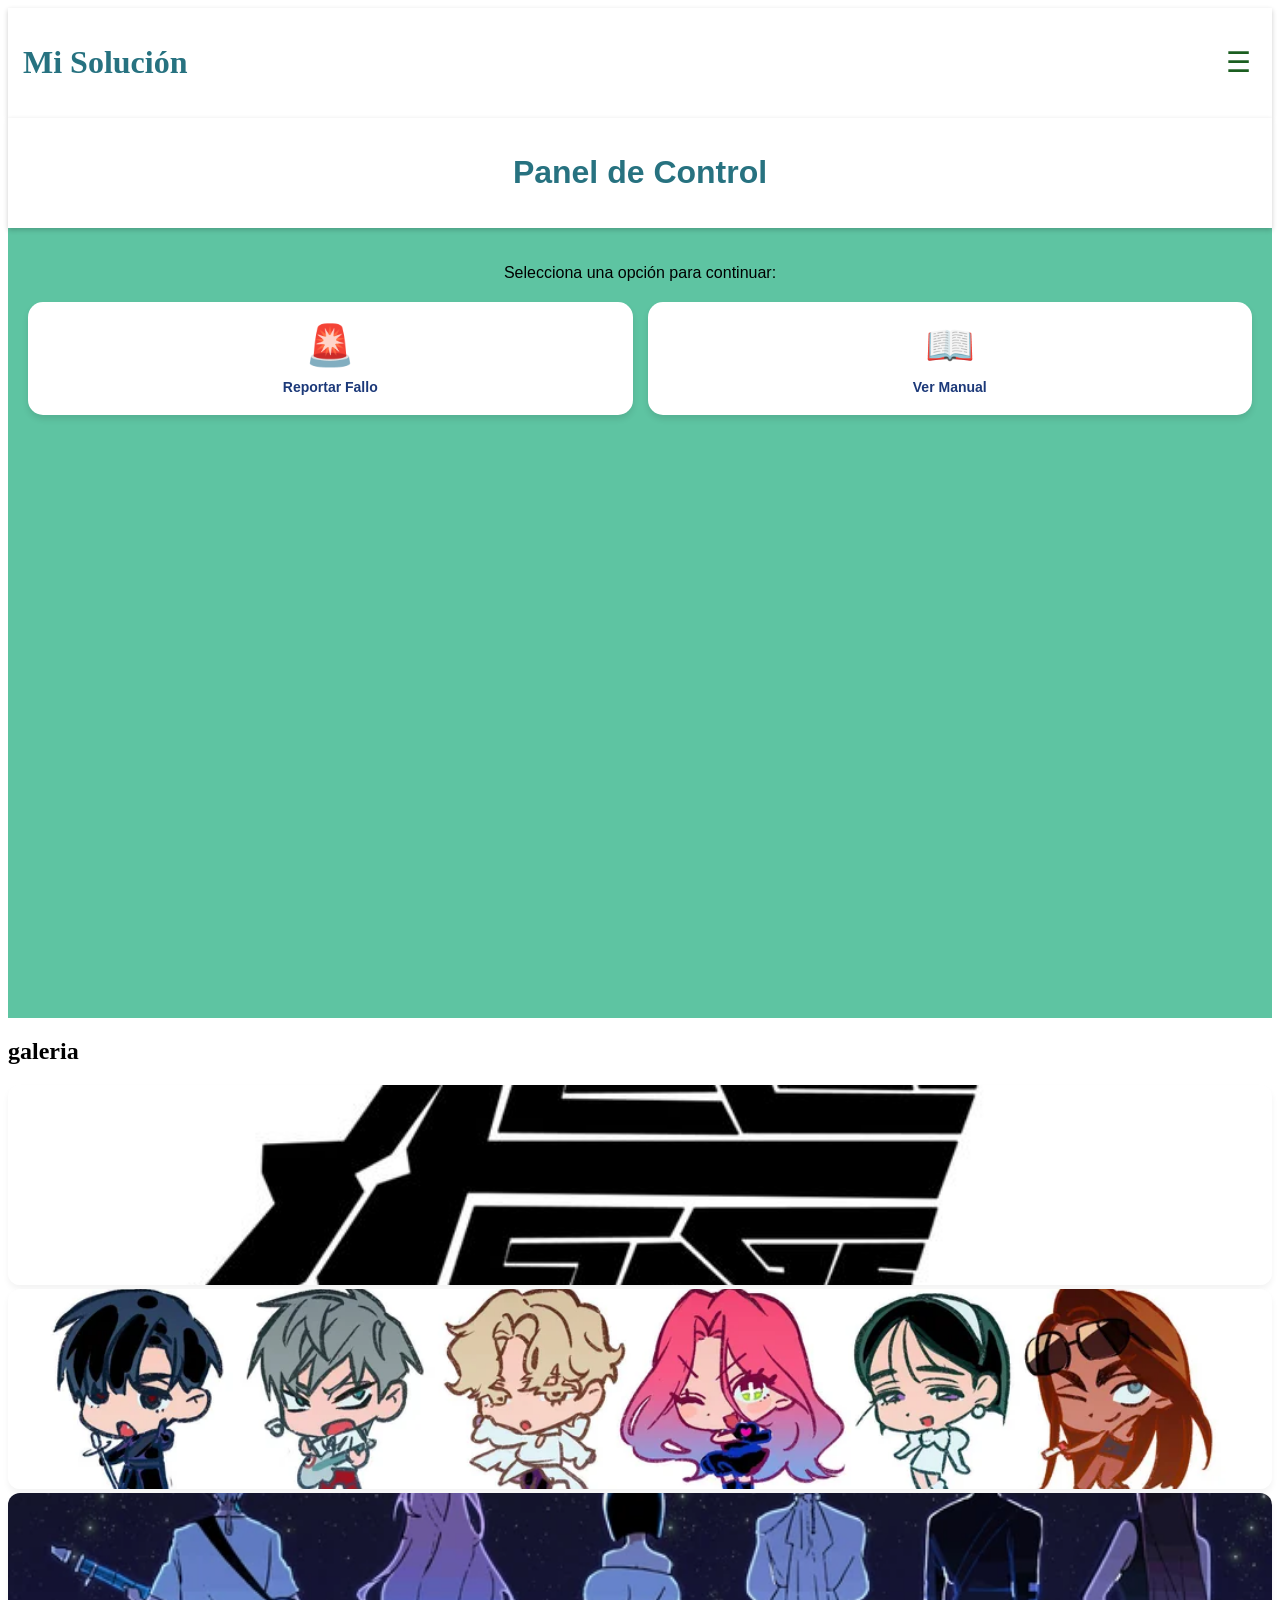
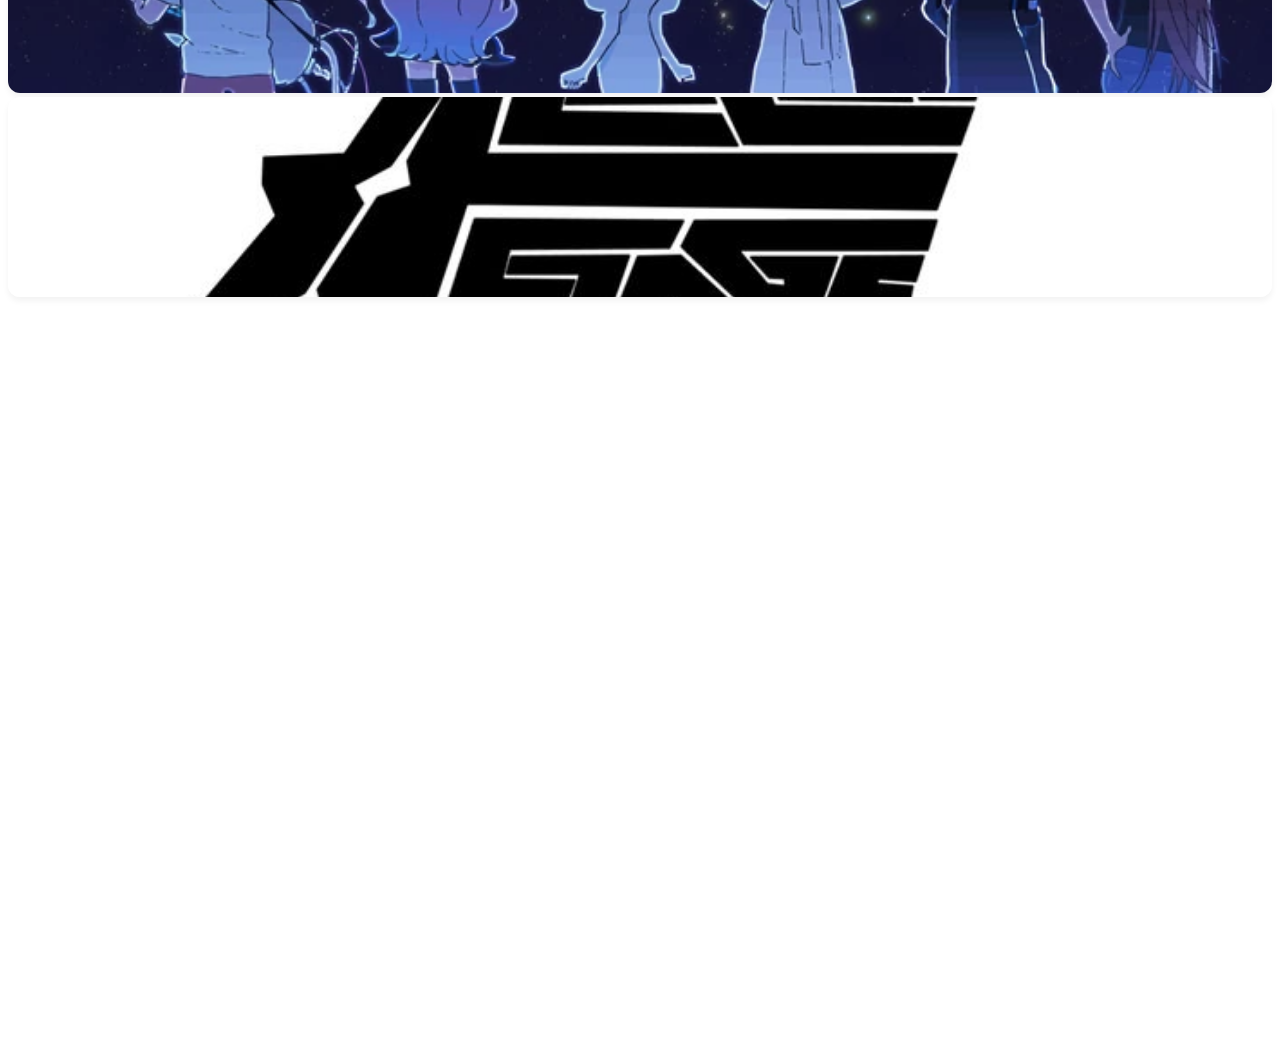
==== index.html @ 25566788 "Add files via upload" ====
<!DOCTYPE html>
<html lang="es">

  <header class="mi-header">
  <div class="barra-superior">
    <h1>Mi Solución</h1>
    <!-- El botón del menú hamburguesa -->
    <button id="boton-menu" class="btn-menu">☰</button>
  </div>
  
  <!-- Los enlaces de navegación que inicialmente estarán ocultos -->
  <nav id="navegacion" class="menu-oculto">
    <a href="index.html">🏠 Inicio</a>
    <a href="#galeria">🖼️ Galería</a>
    <a href="#contacto">📞 Soporte Técnico</a>
  </nav>
   <link rel="stylesheet" href="style.css">
</header>

<body>

<div class="contenedor-app">
    <header class="mi-header">
        <h1>Panel de Control</h1>
    </header>
    
    <main class="contenido">
        <p>Selecciona una opción para continuar:</p>
        
        <div class="grid-servicios">
            <div class="card" id="btn-reportar">
                <span class="icon">🚨</span>
                <h3>Reportar Fallo</h3>
            </div>
            
            <div class="card" id="btn-manual">
                <span class="icon">📖</span>
                <h3>Ver Manual</h3>
            </div>
        </div>
    </main>
</div>

<script src="script.js"></script>
</body>
 <!-- GALERÍA -->

    <section class="galeria">

        <h2>galeria</h2>

        <div class="album">

            <img src="imagenes/12.png" width="300" height="200" alt="Foto 1 del proyecto" class="img-proyecto">

            <img src="imagenes/16.png" width="300" height="200" alt="Foto 2 del proyecto" class="img-proyecto">

            <img src="imagenes/56.png" width="300" height="200" alt="Foto 3 del proyecto" class="img-proyecto">

            <img src="imagenes/12.png" width="500" height="200" alt="Foto 4 del proyecto" class="img-proyecto" >

        </div>


<section class="seccion-media">
    
  

</section>

<!-- Video de YouTube  -->
  <div class="video-contenedor">
<iframe width="560" height="315" src="https://www.youtube.com/embed/qQlVtAiFARI?si=zvXnTfDEMYuQBBb8" title="YouTube video player" frameborder="0" allow="accelerometer; autoplay; clipboard-write; encrypted-media; gyroscope; picture-in-picture; web-share" referrerpolicy="strict-origin-when-cross-origin" allowfullscreen></iframe>
  </div>

</body>
</html>
---- style.css ----
/* Configuración de la pantalla del celular */
.contenedor-app {
    background-color: #5ec4a2;
    height: 100vh;
    font-family: 'Segoe UI', sans-serif;
    display: flex;
    flex-direction: column;
}

.mi-header {
    background-color: #ffffff; /* Verde institucional */
    color: rgb(39, 114, 128);
    text-align: center;
    padding: 15px;
    box-shadow: 0 2px 5px rgba(0,0,0,0.2);
    
}

.contenido {
    padding: 20px;
    text-align: center;
}

/* Sistema de rejilla para las tarjetas */
.grid-servicios {
    display: grid;
    grid-template-columns: 1fr 1fr; /* Dos columnas iguales */
    gap: 15px;
    margin-top: 20px;
}

/* Diseño de cada tarjeta individual */
.card {
    background: rgb(255, 255, 255);
    padding: 20px;
    border-radius: 15px;
    box-shadow: 0 4px 6px rgba(0,0,0,0.1);
    cursor: pointer;
    transition: transform 0.2s, background 0.2s;
}

/* Efecto al tocar la tarjeta (para que se sienta real) */
.card:active {
    transform: scale(0.95);
    background-color: #44707e;
}

.icon {
    font-size: 40px;
    display: block;
    margin-bottom: 10px;
}

h3 {
    font-size: 14px;
    color: #1c3979;
    margin: 0;
}
/* Caja que organiza las fotos una debajo de la otra */
.galeria-vertical {
  display: flex;
  flex-direction: column;
  gap: 15px; /* Separa las fotos de forma elegante */
  margin-top: 10px;
}

/* Controla que todas las fotos queden del mismo tamaño y estilizadas */
.img-proyecto {
  width: 100%;
  height: 200px; /* Altura fija para que jueguen a ser fotógrafos */
  object-fit: cover; /* Recorta la imagen mágicamente para que no se estire feo */
  border-radius: 12px;
  box-shadow: 0 4px 6px rgba(0,0,0,0.05);
}

.video-contenedor {
  position: relative;
  padding-bottom: 56.25%; 
  height: 0;
  margin-top: 20px;
}

.video-contenedor iframe {
  position: absolute; top: 0; left: 0; width: 100%; height: 100%;
  border-radius: 12px;
}
/* Alinea el título y el botón en la misma línea */
.barra-superior {
  display: flex;
  justify-content: space-between;
  align-items: center;
}

/* Alinea el título y el botón en la misma línea */
.barra-superior {
  display: flex;
  justify-content: space-between;
  align-items: center;
}

/* Estilo del botón hamburguesa */
.btn-menu {
  background: none;
  border: none;
  color: #1b5e20;
  font-size: 28px;
  cursor: pointer;

}

/* Estructura del menú de enlaces */
#navegacion {
  display: flex;
  flex-direction: column;
  background-color: #1b5e20; /* Un verde más oscuro para el menú */
  transition: all 0.3s ease; /* Hace que la aparición sea suave */
}

/* CLASE MÁGICA: Oculta el menú por defecto */
.menu-oculto {
  display: none !important;
}

/* Estilo de cada enlace dentro del menú */
#navegacion a {
  color: white;
  padding: 15px;
  text-decoration: none;
  border-top: 1px solid #2e7d32;
  font-size: 16px;
  transition: 0.3s; /* Para el efecto suave del hover */
}

/* 🔥 EFECTO HOVER: Animación al pasar el mouse o tocar */
#navegacion a:hover {
  background-color: #4caf50; /* Cambia a un verde más claro */
  padding-left: 25px; /* Efecto dinámico: el texto se mueve a la derecha */
}
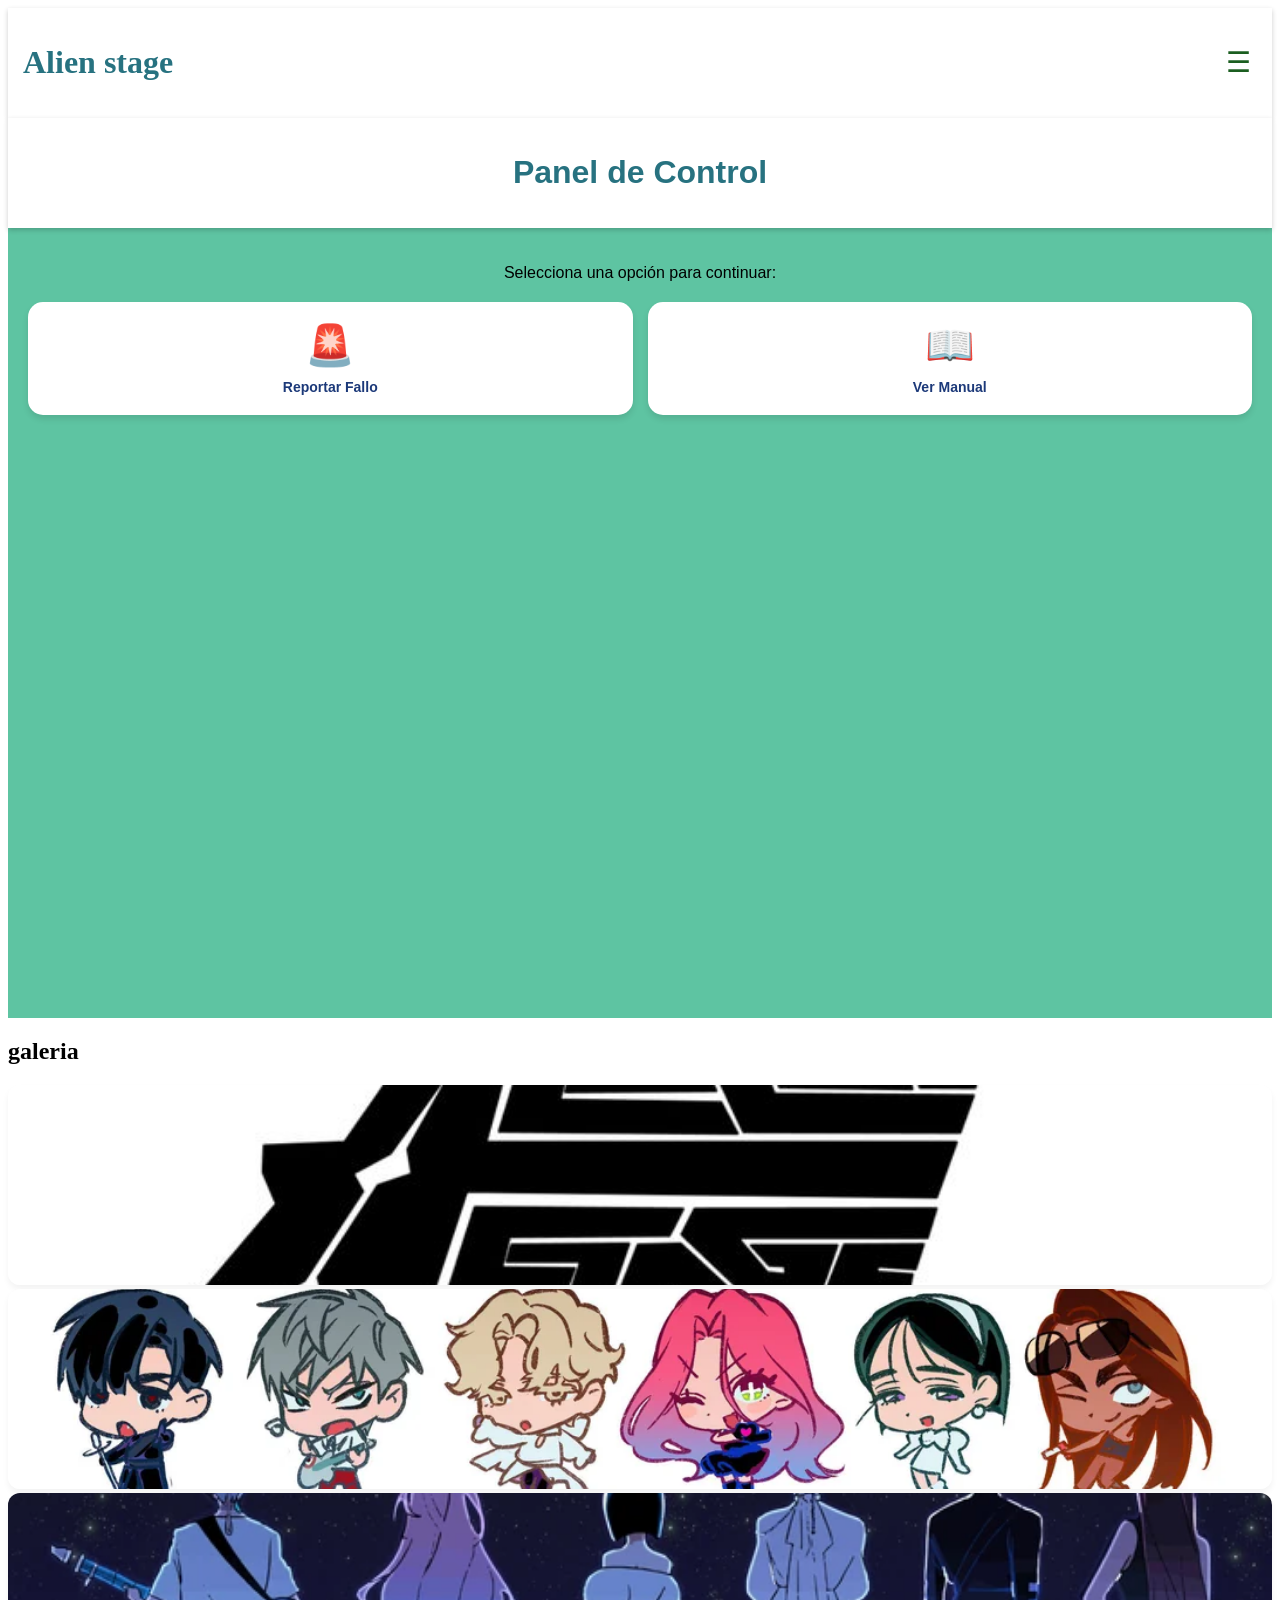
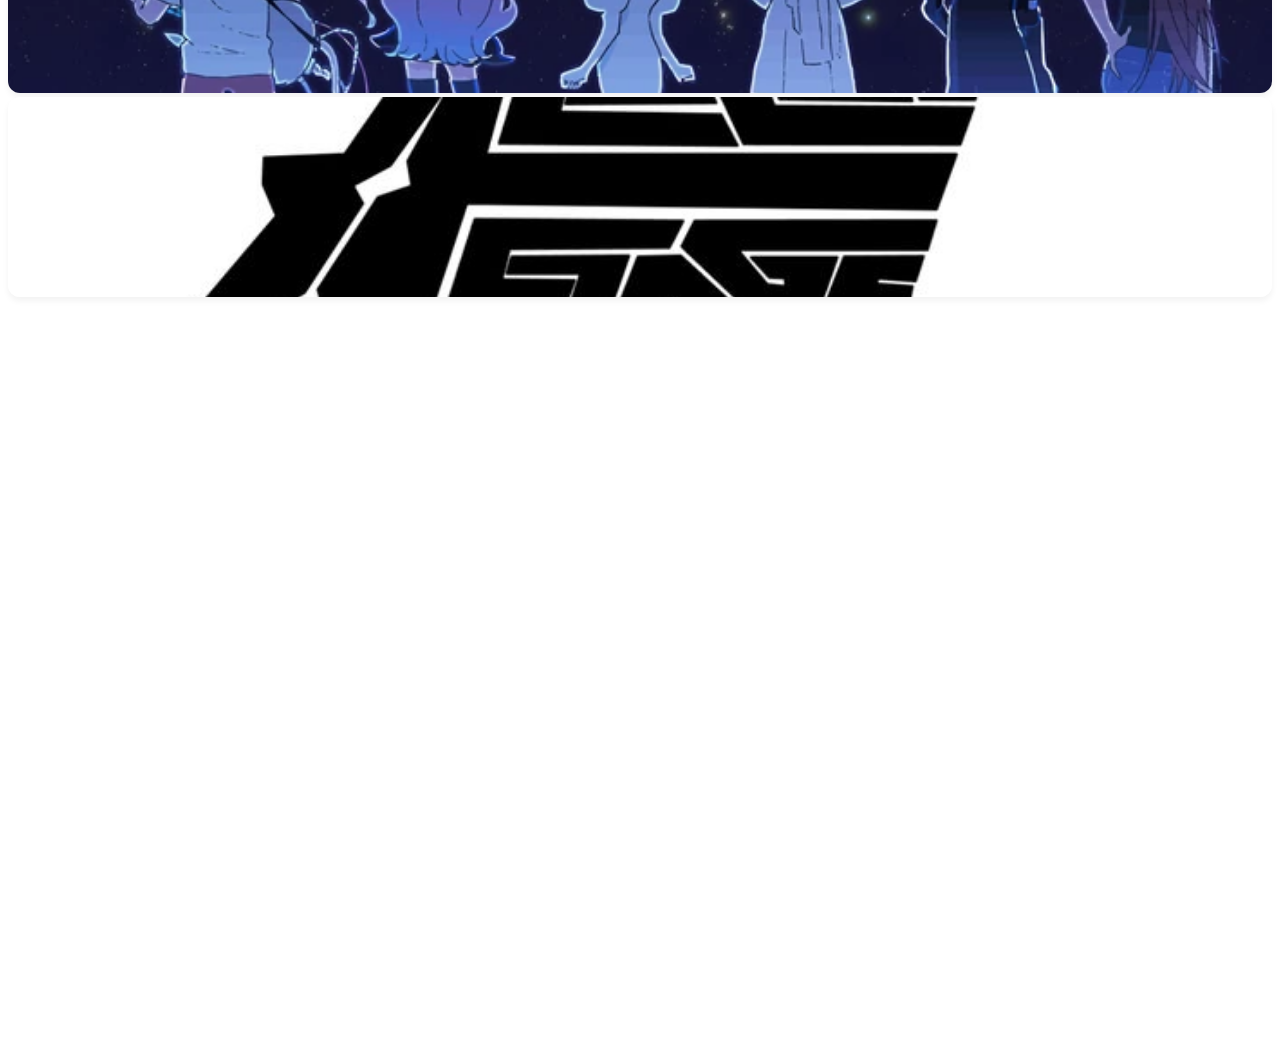
==== commit 6cf2b3d6: "Change header title and navigation links" ====
--- a/index.html
+++ b/index.html
@@ -3,16 +3,16 @@
 
   <header class="mi-header">
   <div class="barra-superior">
-    <h1>Mi Solución</h1>
+    <h1>Alien stage</h1>
     <!-- El botón del menú hamburguesa -->
     <button id="boton-menu" class="btn-menu">☰</button>
   </div>
   
   <!-- Los enlaces de navegación que inicialmente estarán ocultos -->
   <nav id="navegacion" class="menu-oculto">
-    <a href="index.html">🏠 Inicio</a>
-    <a href="#galeria">🖼️ Galería</a>
-    <a href="#contacto">📞 Soporte Técnico</a>
+    <a href="index.html">👽 Inicio</a>
+    <a href="#galeria"> 📽️Galería</a>
+    <a href="#contacto">​🎤 Soporte Técnico</a>
   </nav>
    <link rel="stylesheet" href="style.css">
 </header>
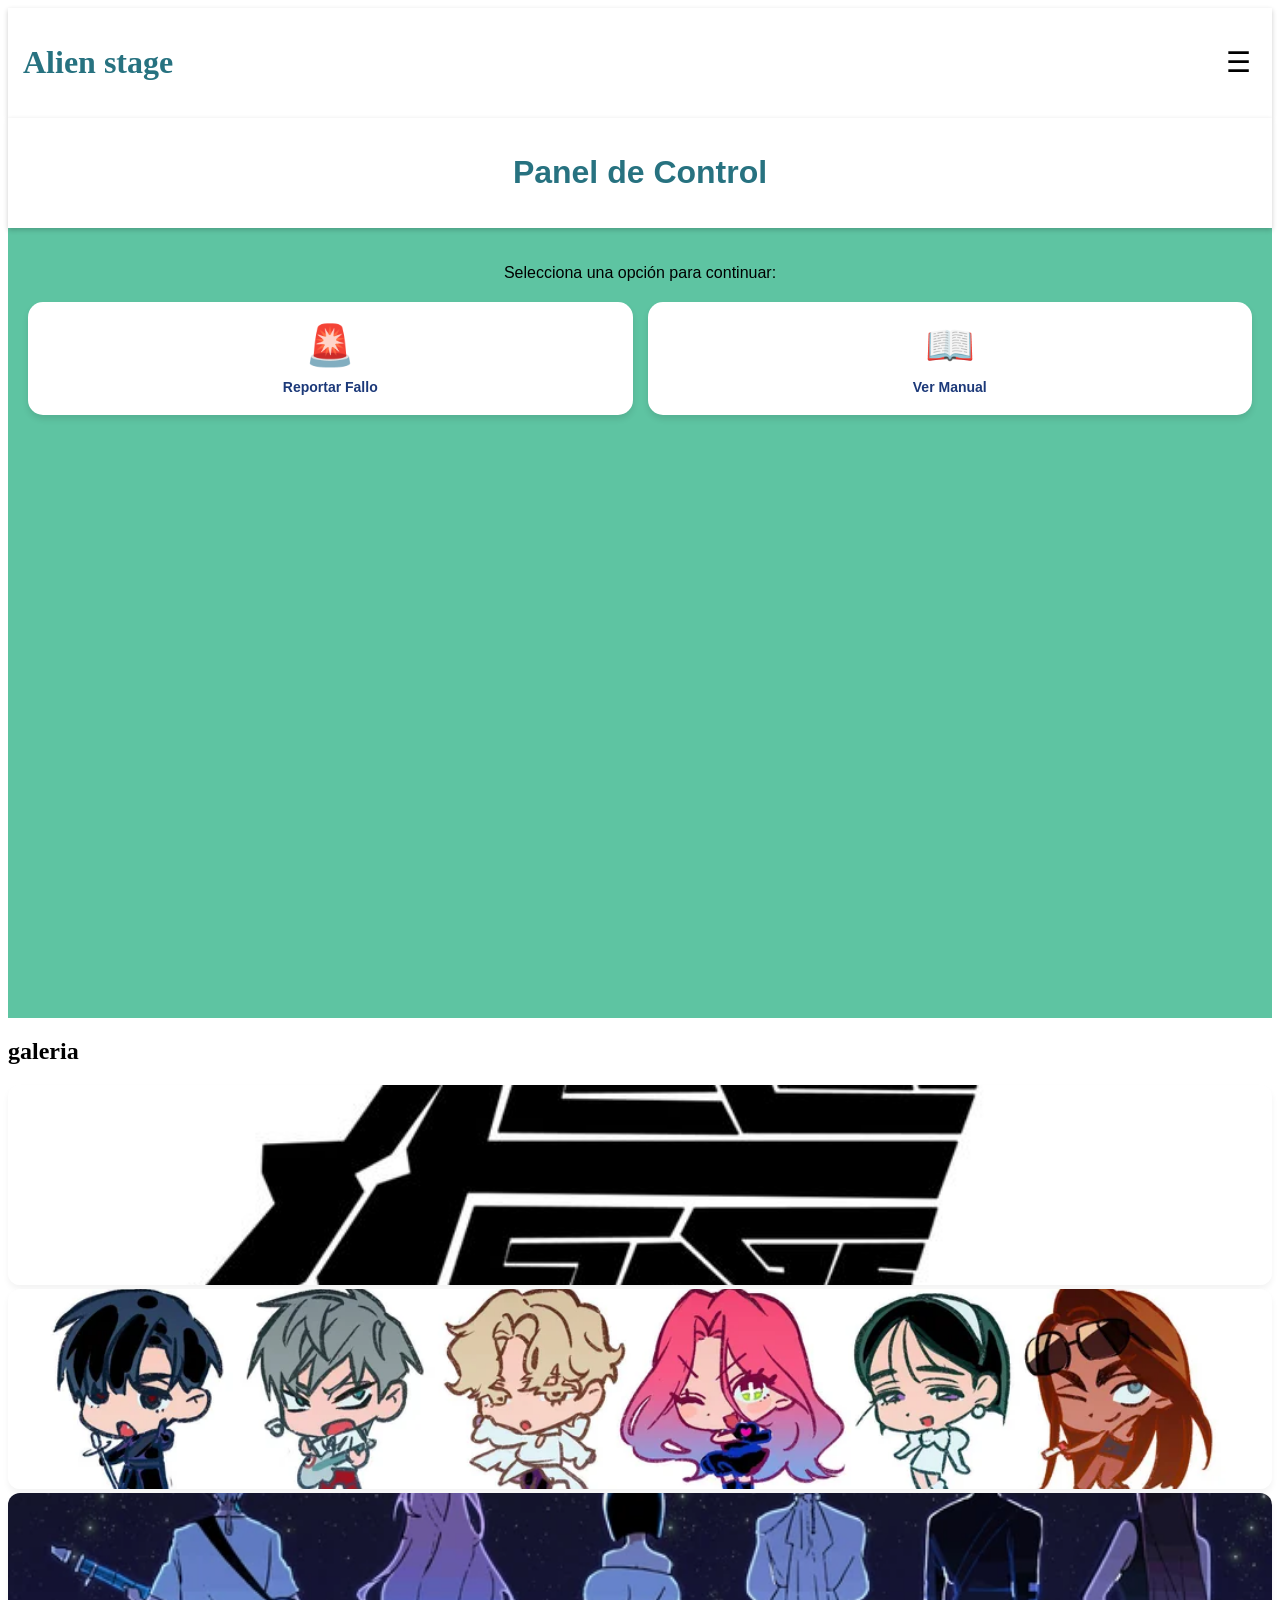
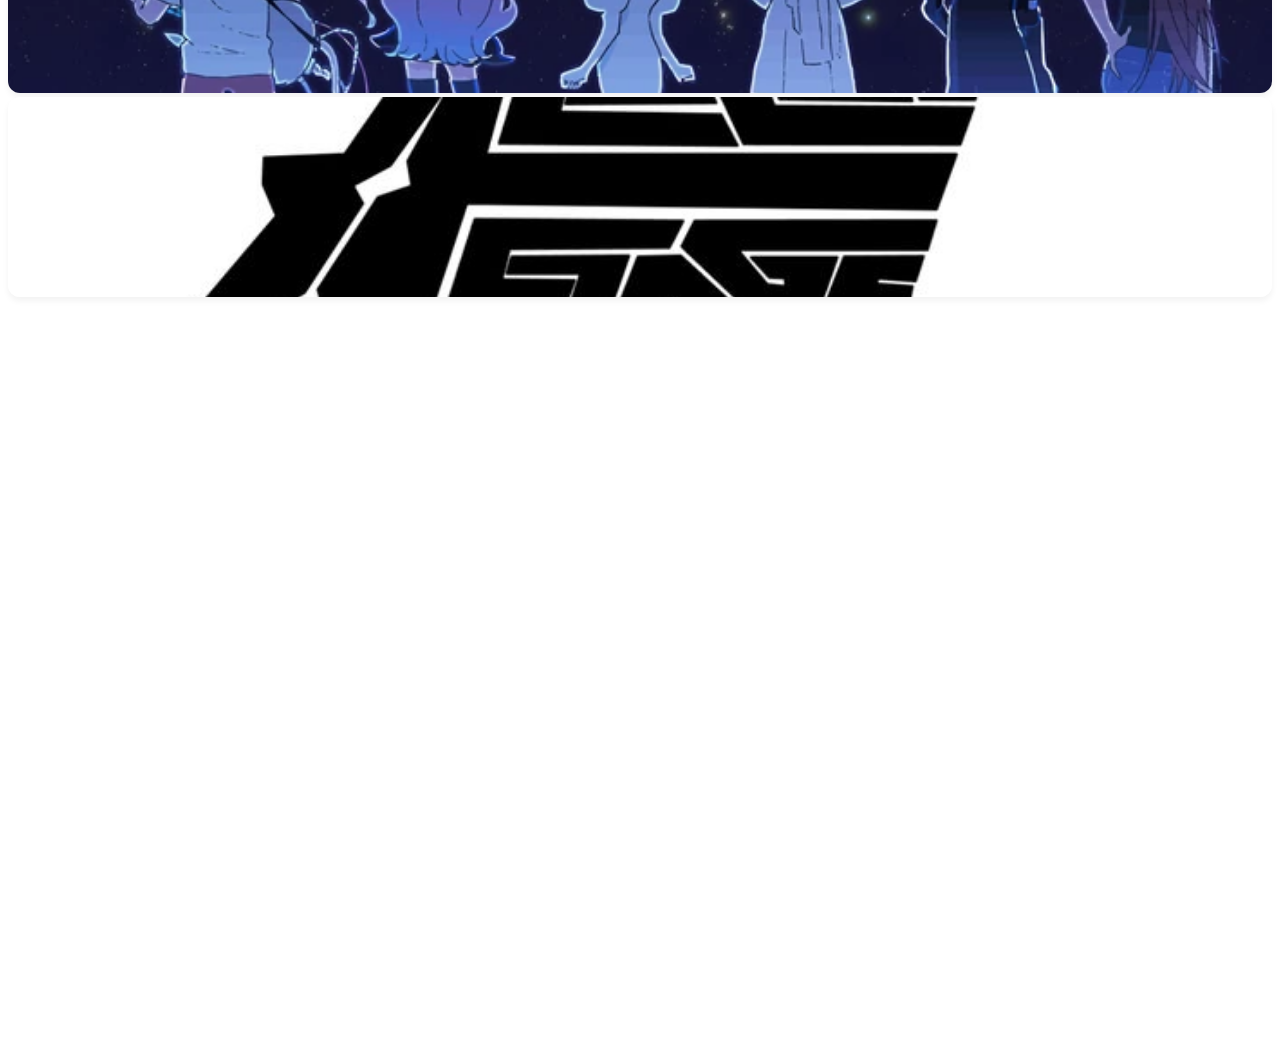
==== commit 704ea685: "Modify index.html with new links and structure Updated navigation links and added new sections." ====
--- a/index.html
+++ b/index.html
@@ -10,9 +10,11 @@
   
   <!-- Los enlaces de navegación que inicialmente estarán ocultos -->
   <nav id="navegacion" class="menu-oculto">
-    <a href="index.html">👽 Inicio</a>
-    <a href="#galeria"> 📽️Galería</a>
-    <a href="#contacto">​🎤 Soporte Técnico</a>
+    <a href="Mizi.html">👽Mizi</a>
+    <a href="Till.html"> 📽️Till</a>
+    <a href="ivan.html">​🎤Ivan</a>
+    <a href="sua.html">👽sua</a>
+    <link href="https://fonts.googleapis.com/css2?family=Orbitron:wght@400;700&display=swap" rel="stylesheet">
   </nav>
    <link rel="stylesheet" href="style.css">
 </header>
--- a/style.css
+++ b/style.css
@@ -102,7 +102,7 @@
 .btn-menu {
   background: none;
   border: none;
-  color: #1b5e20;
+  color: 7DB5B2;
   font-size: 28px;
   cursor: pointer;
 
@@ -112,7 +112,7 @@
 #navegacion {
   display: flex;
   flex-direction: column;
-  background-color: #1b5e20; /* Un verde más oscuro para el menú */
+  background-color: E0B4DF; /* Un verde más oscuro para el menú */
   transition: all 0.3s ease; /* Hace que la aparición sea suave */
 }
 
@@ -135,4 +135,57 @@
 #navegacion a:hover {
   background-color: #4caf50; /* Cambia a un verde más claro */
   padding-left: 25px; /* Efecto dinámico: el texto se mueve a la derecha */
-}+}
+
+nav a {
+    font-family: 'Poppins', sans-serif;
+    font-size: 18px;
+    font-weight: 600;
+    color: white;
+    text-decoration: none;
+    margin: 0 15px;
+    transition: 0.3s;
+}
+
+nav a:hover {
+    color: #00e5ff;
+    transform: scale(1.05);
+}
+
+nav a {
+    font-family: 'Orbitron', sans-serif;
+}
+/* Estilos para que las cajas de texto parezcan de una app profesional */
+form {
+  display: flex;
+  flex-direction: column;
+  text-align: left;
+  gap: 10px;
+}
+
+label {
+  font-weight: bold;
+  color: #2e7d32;
+  margin-top: 10px;
+}
+
+input, textarea {
+  width: 100%;
+  padding: 12px;
+  border: 2px solid #ccc;
+  border-radius: 8px;
+  font-size: 16px;
+  font-family: sans-serif;
+  box-sizing: border-box; /* Evita que se salgan de la pantalla */
+}
+
+/* Cambia el color del borde cuando el estudiante hace clic para escribir */
+input:focus, textarea:focus {
+  border-color: #4caf50;
+  outline: none;
+}
+
+textarea {
+  height: 99px;
+  resize: none; /* Bloquea el tamaño para que no deforme la app */
+}
